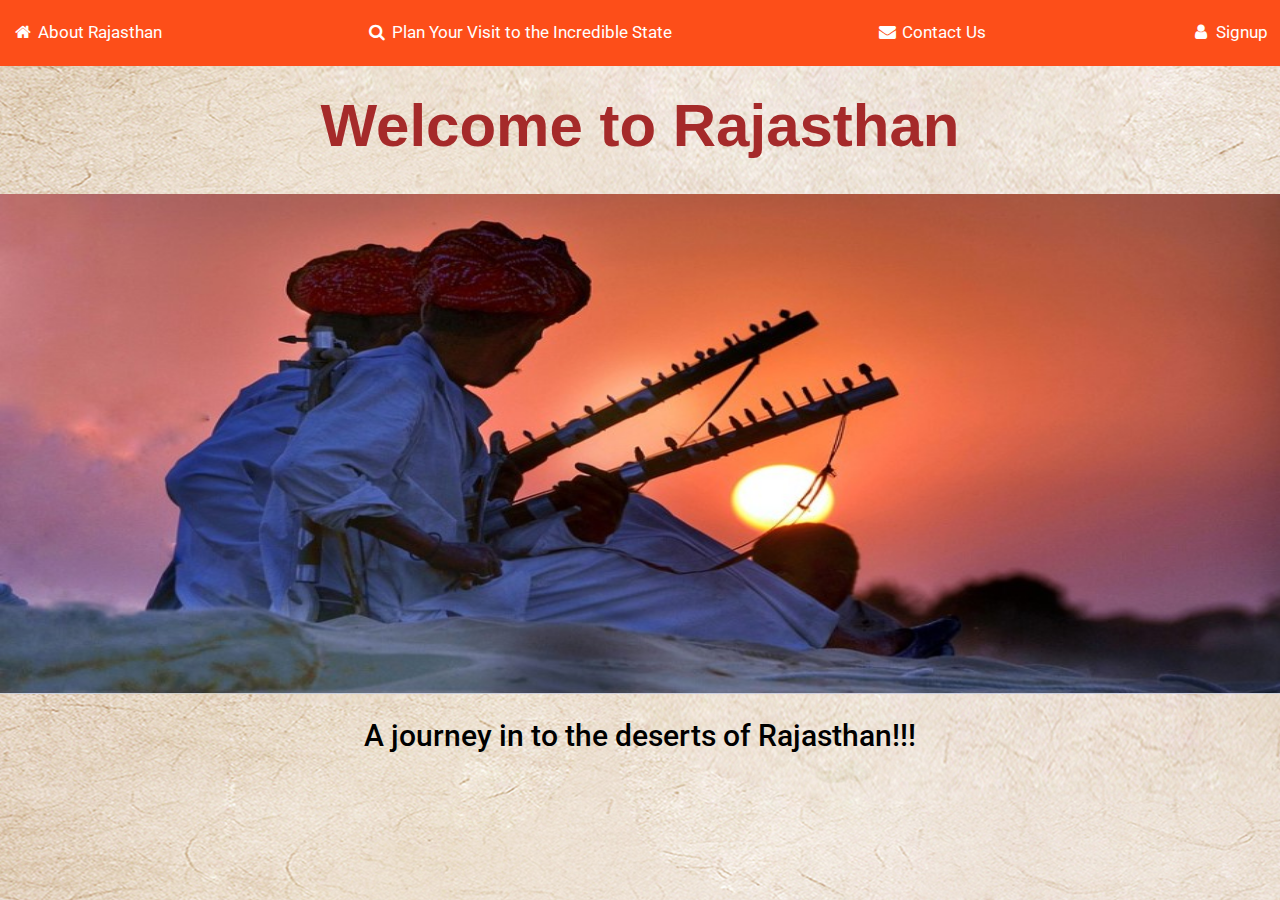
==== index.html @ 8d70bb40 "Final" ====
<!DOCTYPE html>
<html>

<head>
  <meta name="viewport" content="width=device-width,initial-scale=1">
  <link rel="icon" href="images/Mehrangarh fort.jpg">
  <link rel="stylesheet" href="https://cdnjs.cloudflare.com/ajax/libs/font-awesome/4.7.0/css/font-awesome.min.css">
  <link href="https://cdn.jsdelivr.net/npm/bootstrap@5.1.3/dist/css/bootstrap.min.css" rel="stylesheet">
  <script src="https://cdn.jsdelivr.net/npm/bootstrap@5.1.3/dist/js/bootstrap.bundle.min.js"></script>
  <title>Rajasthan Travel Guide</title>
  <link rel="stylesheet" href="style.css">
</head>


<body>
  <div class="navbar">
    <a href="about_rajasthan.html"><i class="fa fa-fw fa-home icon-color-white"></i> About Rajasthan</a>
    <a href="about.html"><i class="fa fa-fw fa-search icon-color-white"></i> Plan Your Visit to the Incredible State</a>
    <a href="contact.html"><i class="fa fa-fw fa-envelope icon-color-white"></i> Contact Us</a>
    <a href="signup_page.html"><i class="fa fa-fw fa-user icon-color-white"></i> Signup</a>
  </div>
  <br>
  <h1>Welcome to Rajasthan</h1>
  <br>
  <div class="w3-content w3-section" style="max-width:2000px">
    <img class="mySlides w3-animate-fading" src="images/Rajasthan.jpg" style="width:100%" height="500">
    <img class="mySlides w3-animate-fading" src="images/Rajasthan new.jpg" style="width:100%" height="500">
    <img class="mySlides w3-animate-fading" src="images/Rajasthan new 2.jpg" style="width:100%" height="500">
    <img class="mySlides w3-animate-fading" src="images/Rajasthan new 3.jpg" style="width:100%" height="500">
  </div>

  <script>
    var myIndex = 0;
    carousel();
    function carousel() {
      var i;
      var x = document.getElementsByClassName("mySlides");
      for (i = 0; i < x.length; i++) {
        x[i].style.display = "none";
      }
      myIndex++;
      if (myIndex > x.length) { myIndex = 1 }
      x[myIndex - 1].style.display = "block";
      setTimeout(carousel, 9000);
    }
  </script>
  </div>
  <br>
  <h2>A journey in to the deserts of Rajasthan!!!</h2><br>
</body>

</html>
---- style.css ----
@import url(http://fonts.googleapis.com/css?family=Roboto:400,100,100italic,300,300italic,400italic,500,500italic,700,700italic,900italic,900);
*{
    margin:0;
    padding:0;
    box-sizing:border-box;
    font-family: 'Roboto', sans-serif;
    color: rgb(40, 34, 34);
    /* #F0F0F0;; */
}
* {box-sizing: border-box}
body {
    background-image:url('images/bg.jpg');
    background-repeat: no-repeat;
    background-attachment: fixed;
    background-size: cover;
  }
  
h1 {
    text-align: center; 
    font-size: 60px;
    color: #a52a2a;
    font-family: Arial, Helvetica, sans-serif;
    font-weight: bold;
  }
h2 {
    text-align: center;
    color: black;
    font-size: 30px
  }
.navbar {
    width: 100%;
    background-color: rgb(253, 78, 25);
    overflow: auto;
  }  
.navbar a {
    float: left;
    padding: 12px;
    color: white;
    text-decoration: none;
    font-size: 17px;
}
.icon-color-white{
    color:white;
}
.navbar a:hover {
    color: rgb(20, 22, 22);
  }
h3 {
    text-align: center ; 
    font-size: 26px;
    text-decoration-thickness: 5px;
    font-family: Arial, Helvetica, sans-serif;
    color:dodgerblue;
}
h4{ 
    font-size: 20px;
    font-family: Arial, Helvetica, sans-serif;
    color: #12385c;
}
h5{ 
    font-size: 18px;
    font-weight: bolder;
    color: #fbfbfc;
}
.pinkcity {
    color:rgb(240, 25, 61)
  }
.bluecity{
    color:blue
}
.goldencity {
    color:rgb(151, 130, 10)
}
.p1 {
font-family: "Lucida Handwriting", "Brush Script m7", Cursive;
}
/* img {
padding: 5px;
width: 150px;
display: block;
margin-left: auto;
margin-right: auto;
}
img:hover {
box-shadow: 0 0 2px 1px rgba(0, 140, 186, 0.5);
} */
.active {
    background-color: #04AA6D;
  }

.mySlides {display: none}
.padding-text{
    padding: 20px;
    margin: 10px;
}
.padding-links{
    text-align: right;
    padding: 30px;
    margin: 20px;
}
.img-border{
    border: 20px solid #12385c;
    width:50%;
}
.img-link{
    height: 155px; 
    width:205px
}
.float-left{
    float:left;
    padding: 10px;
    margin: 10px;
}
.float-right{
    float:right;
    padding: 10px;
    margin: 10px;
}
.row{
   display: flex;
}
.login-bg{
position: absolute;
top: 40%;
left: 20%;
text-align:center;
}
.login-card-bg{
    border-radius: 10px;
    padding: 10px;
    /* margin-left: 150px; */
}
.input-field {
	width: 100%;
    color: rgb(38, 50, 56);
    background: #fafafa;
    padding: 20px 20px 20px 20px;
    border: none;
    border-radius: 35px;
    outline: none;
    box-sizing: border-box;
    border: 1px solid #622a6d;
    margin-bottom: 40px;
    text-align: center;
  }
  .input-field:focus,
  .input-field:active {
	border: none;
	outline: none;
	box-shadow: 0 2px 4px 0 #2f0547;
  }
  .action-button {
        font: inherit;
        font-size: 1.25rem;
        padding: 15px;
        width: 180px;
        font-weight: 500;
        background: linear-gradient(to right, Orange, brown);
        box-shadow: 0 0 20px 1px rgba(0, 0, 0, 0.04);
        border-radius: 35px;
        color: #FFF;
        border: 0;
        
    }
    .hero {
        width: 100vw;
        height: 100vh;
        text-align: center;
        color: #CCC;
        position: relative;
        text-transform: uppercase;
        font-family: 'Amatic SC', sans-serif;
        letter-spacing: 17.5px;
    }
    
    * {
        margin: 0;
        padding: 0;
        box-sizing: border-box;
    }
    div {
        display: block;
    }
    .hero-one {
        top: 0;
        position: absolute;
        width: 60%;
        height: 100vh;
        clip-path: polygon(0 0, 60vw 0, 40vw 100vh, 0 100vh);
        z-index: 1;
        background-image: linear-gradient(rgba(0,0,0,.5), rgba(0,0,0,.5)), url(images/H1.jpg);
        background-size: cover;
        background-repeat: no-repeat;
        background-position: center;
    }
      
      .hero-image {
        background-image: url("images/H1.jpg");
        height: 50%;
        background-position: center;
        background-repeat: no-repeat;
        background-size: cover;
        position: relative;
      }
      
      .hero-text {
        text-align: center;
        position: absolute;
        top: 50%;
        left: 50%;
        transform: translate(-50%, -50%);
        color: white;
      }
      
    

@media screen and (max-width: 500px) {
    .navbar a {
      float: none;
      display: block;
    }
  }
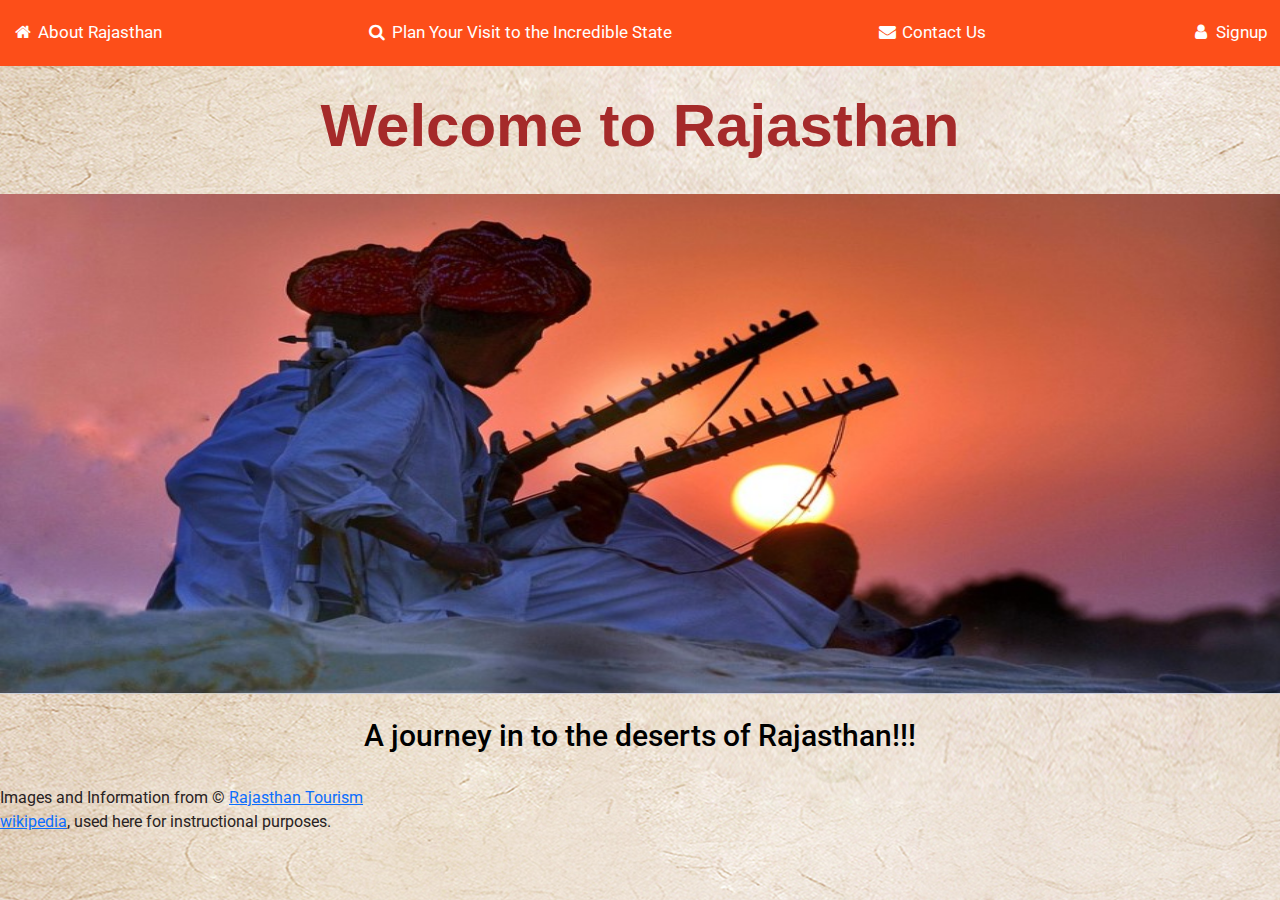
==== commit 94d6992d: "Update index.html" ====
--- a/index.html
+++ b/index.html
@@ -49,4 +49,14 @@
   <h2>A journey in to the deserts of Rajasthan!!!</h2><br>
 </body>
 
+
+
+
+
+
+
+
+<p>
+  Images and Information from &copy; <a href="https://www.tourism.rajasthan.gov.in/; https://wwww.wikipedia.com">Rajasthan Tourism<br>wikipedia</a>, used here for instructional purposes.
+</p>
 </html>